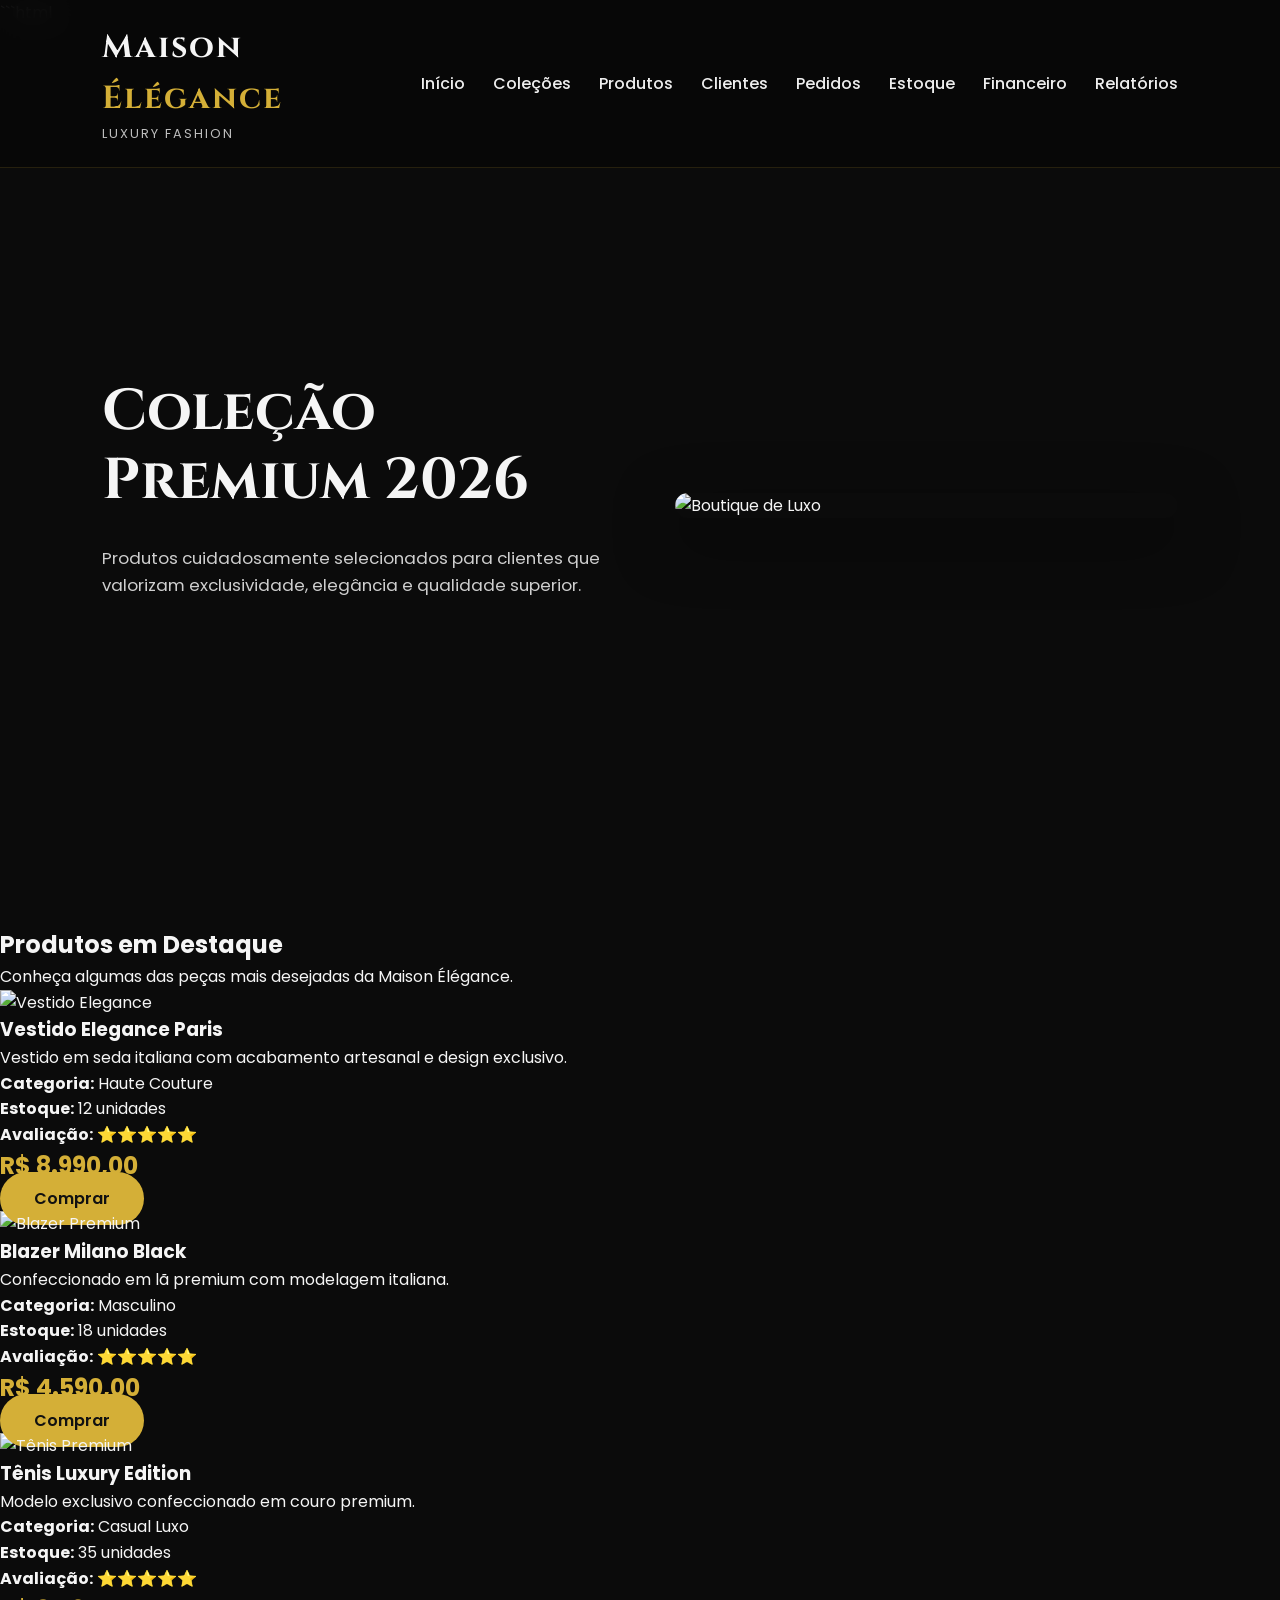
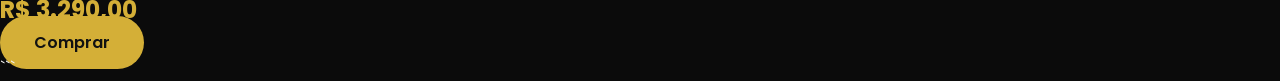
==== produtos.html @ 4df2e060 "Create produtos.html" ====
```html
<!DOCTYPE html>
<html lang="pt-BR">

<head>

    <meta charset="UTF-8">

    <meta name="viewport" content="width=device-width, initial-scale=1.0">

    <title>Produtos | Maison Élégance</title>

    <link rel="preconnect" href="https://fonts.googleapis.com">

    <link rel="preconnect" href="https://fonts.gstatic.com" crossorigin>

    <link href="https://fonts.googleapis.com/css2?family=Cinzel:wght@500;700&family=Poppins:wght@300;400;500;600&display=swap" rel="stylesheet">

    <link rel="stylesheet" href="style.css">

    <link rel="stylesheet"
        href="https://cdnjs.cloudflare.com/ajax/libs/font-awesome/6.6.0/css/all.min.css">

</head>

<body>

<header>

    <div class="logo">

        <h1>Maison <span>Élégance</span></h1>

        <p>Luxury Fashion</p>

    </div>

    <nav>

        <ul>

            <li><a href="index.html">Início</a></li>
            <li><a href="catalogo.html">Coleções</a></li>
            <li><a href="produtos.html">Produtos</a></li>
            <li><a href="clientes.html">Clientes</a></li>
            <li><a href="pedidos.html">Pedidos</a></li>
            <li><a href="estoque.html">Estoque</a></li>
            <li><a href="financeiro.html">Financeiro</a></li>
            <li><a href="relatorios.html">Relatórios</a></li>

        </ul>

    </nav>

</header>

<section class="hero">

    <div class="hero-text">

        <h2>Coleção Premium 2026</h2>

        <p>

            Produtos cuidadosamente selecionados para clientes que valorizam
            exclusividade, elegância e qualidade superior.

        </p>

    </div>

    <div class="hero-image">

        <img src="https://images.unsplash.com/photo-1441986300917-64674bd600d8?auto=format&fit=crop&w=900&q=80"
            alt="Boutique de Luxo">

    </div>

</section>

<section class="highlights">

<h2>Produtos em Destaque</h2>

<p>

Conheça algumas das peças mais desejadas da Maison Élégance.

</p>

<div class="cards">

<!-- Produto 1 -->

<div class="card">

<img src="https://images.unsplash.com/photo-1496747611176-843222e1e57c?auto=format&fit=crop&w=700&q=80"
alt="Vestido Elegance">

<h3>Vestido Elegance Paris</h3>

<p>

Vestido em seda italiana com acabamento artesanal e design exclusivo.

</p>

<p><strong>Categoria:</strong> Haute Couture</p>

<p><strong>Estoque:</strong> 12 unidades</p>

<p><strong>Avaliação:</strong> ⭐⭐⭐⭐⭐</p>

<h2 style="color:#D4AF37;">R$ 8.990,00</h2>

<a href="#" class="btn-gold">Comprar</a>

</div>

<!-- Produto 2 -->

<div class="card">

<img src="https://images.unsplash.com/photo-1521572267360-ee0c2909d518?auto=format&fit=crop&w=700&q=80"
alt="Blazer Premium">

<h3>Blazer Milano Black</h3>

<p>

Confeccionado em lã premium com modelagem italiana.

</p>

<p><strong>Categoria:</strong> Masculino</p>

<p><strong>Estoque:</strong> 18 unidades</p>

<p><strong>Avaliação:</strong> ⭐⭐⭐⭐⭐</p>

<h2 style="color:#D4AF37;">R$ 4.590,00</h2>

<a href="#" class="btn-gold">Comprar</a>

</div>

<!-- Produto 3 -->

<div class="card">

<img src="https://images.unsplash.com/photo-1542291026-7eec264c27ff?auto=format&fit=crop&w=700&q=80"
alt="Tênis Premium">

<h3>Tênis Luxury Edition</h3>

<p>

Modelo exclusivo confeccionado em couro premium.

</p>

<p><strong>Categoria:</strong> Casual Luxo</p>

<p><strong>Estoque:</strong> 35 unidades</p>

<p><strong>Avaliação:</strong> ⭐⭐⭐⭐⭐</p>

<h2 style="color:#D4AF37;">R$ 3.290,00</h2>

<a href="#" class="btn-gold">Comprar</a>

</div>
```
---- style.css ----
/* ===========================================================
   MAISON ÉLÉGANCE
   Luxury Fashion Management System
   =========================================================== */

*{
    margin:0;
    padding:0;
    box-sizing:border-box;
}

html{
    scroll-behavior:smooth;
}

body{

    font-family:'Poppins',sans-serif;

    background:#0b0b0b;

    color:#f5f5f5;

    line-height:1.6;

}

/* ========================= */

a{

    text-decoration:none;

    color:inherit;

}

ul{

    list-style:none;

}

img{

    max-width:100%;

    display:block;

}

/* ========================= */
/* HEADER */
/* ========================= */

header{

    width:100%;

    display:flex;

    justify-content:space-between;

    align-items:center;

    padding:22px 8%;

    position:fixed;

    top:0;

    left:0;

    z-index:999;

    background:rgba(8,8,8,.92);

    backdrop-filter:blur(12px);

    border-bottom:1px solid rgba(212,175,55,.15);

}

.logo h1{

    font-family:'Cinzel',serif;

    font-size:2rem;

    letter-spacing:2px;

}

.logo span{

    color:#d4af37;

}

.logo p{

    color:#bdbdbd;

    font-size:.8rem;

    letter-spacing:2px;

    text-transform:uppercase;

}

nav ul{

    display:flex;

    gap:28px;

}

nav a{

    color:#eee;

    font-weight:500;

    transition:.35s;

    position:relative;

}

nav a::after{

    content:"";

    position:absolute;

    left:0;

    bottom:-6px;

    width:0;

    height:2px;

    background:#d4af37;

    transition:.35s;

}

nav a:hover{

    color:#d4af37;

}

nav a:hover::after{

    width:100%;

}

/* ========================= */
/* HERO */
/* ========================= */

.hero{

    min-height:100vh;

    display:grid;

    grid-template-columns:1fr 1fr;

    align-items:center;

    gap:70px;

    padding:140px 8% 80px;

}

.hero h2{

    font-family:'Cinzel',serif;

    font-size:3.6rem;

    line-height:1.2;

    margin-bottom:30px;

}

.hero p{

    font-size:1.05rem;

    color:#cfcfcf;

    margin-bottom:35px;

}

.hero-image img{

    border-radius:18px;

    box-shadow:

    0 20px 60px rgba(0,0,0,.55);

}

/* ========================= */
/* BOTÕES */
/* ========================= */

.buttons{

    display:flex;

    gap:20px;

    flex-wrap:wrap;

}

.btn-gold{

    background:#d4af37;

    color:#111;

    padding:15px 34px;

    border-radius:40px;

    font-weight:600;

    transition:.35s;

}

.btn-gold:hover{

    transform:translateY(-4px);

    box-shadow:0 15px 35px rgba(212,175,55,.35);

}

.btn-dark{

    border:2px solid #d4af37;

    color:#d4af37;

    padding:15px 34px;

    border-radius:40px;

    transition:.35s;

}

.btn-dark:hover{

    background:#d4af37;

    color:#111;

}
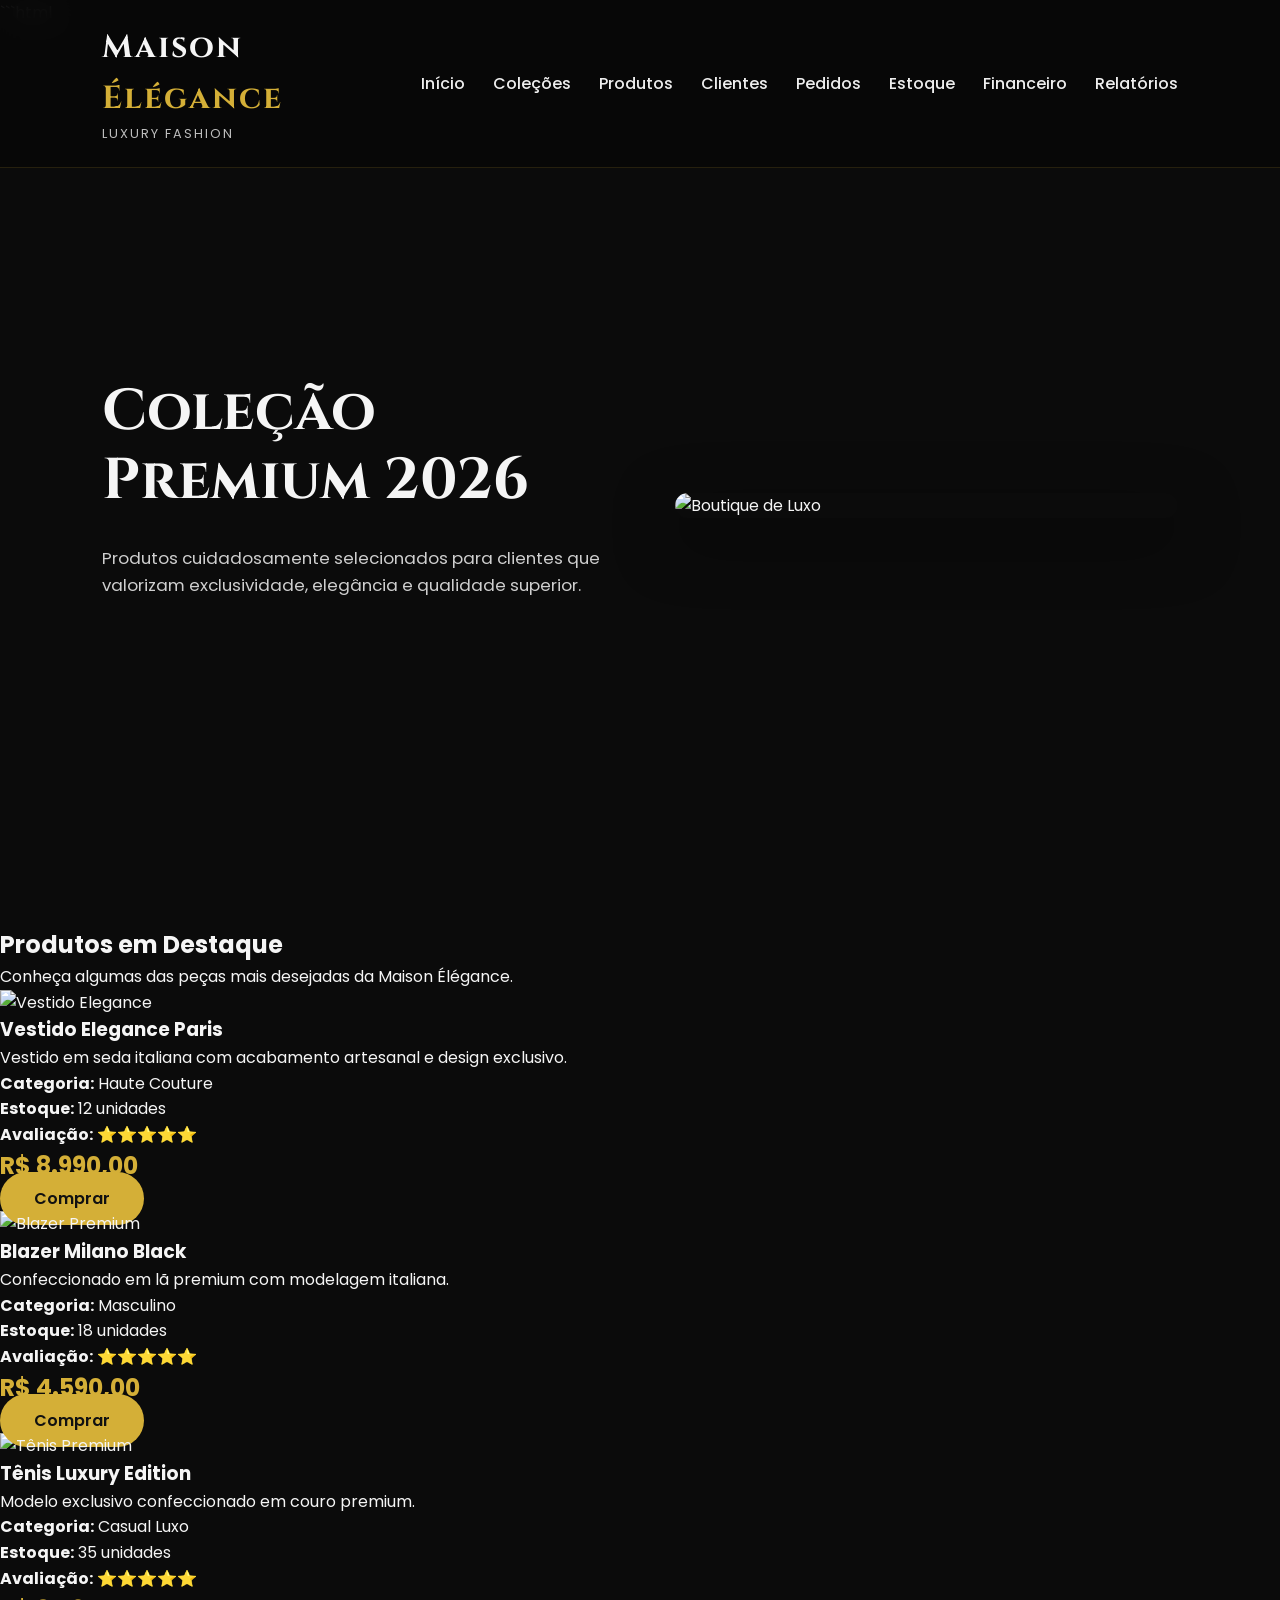
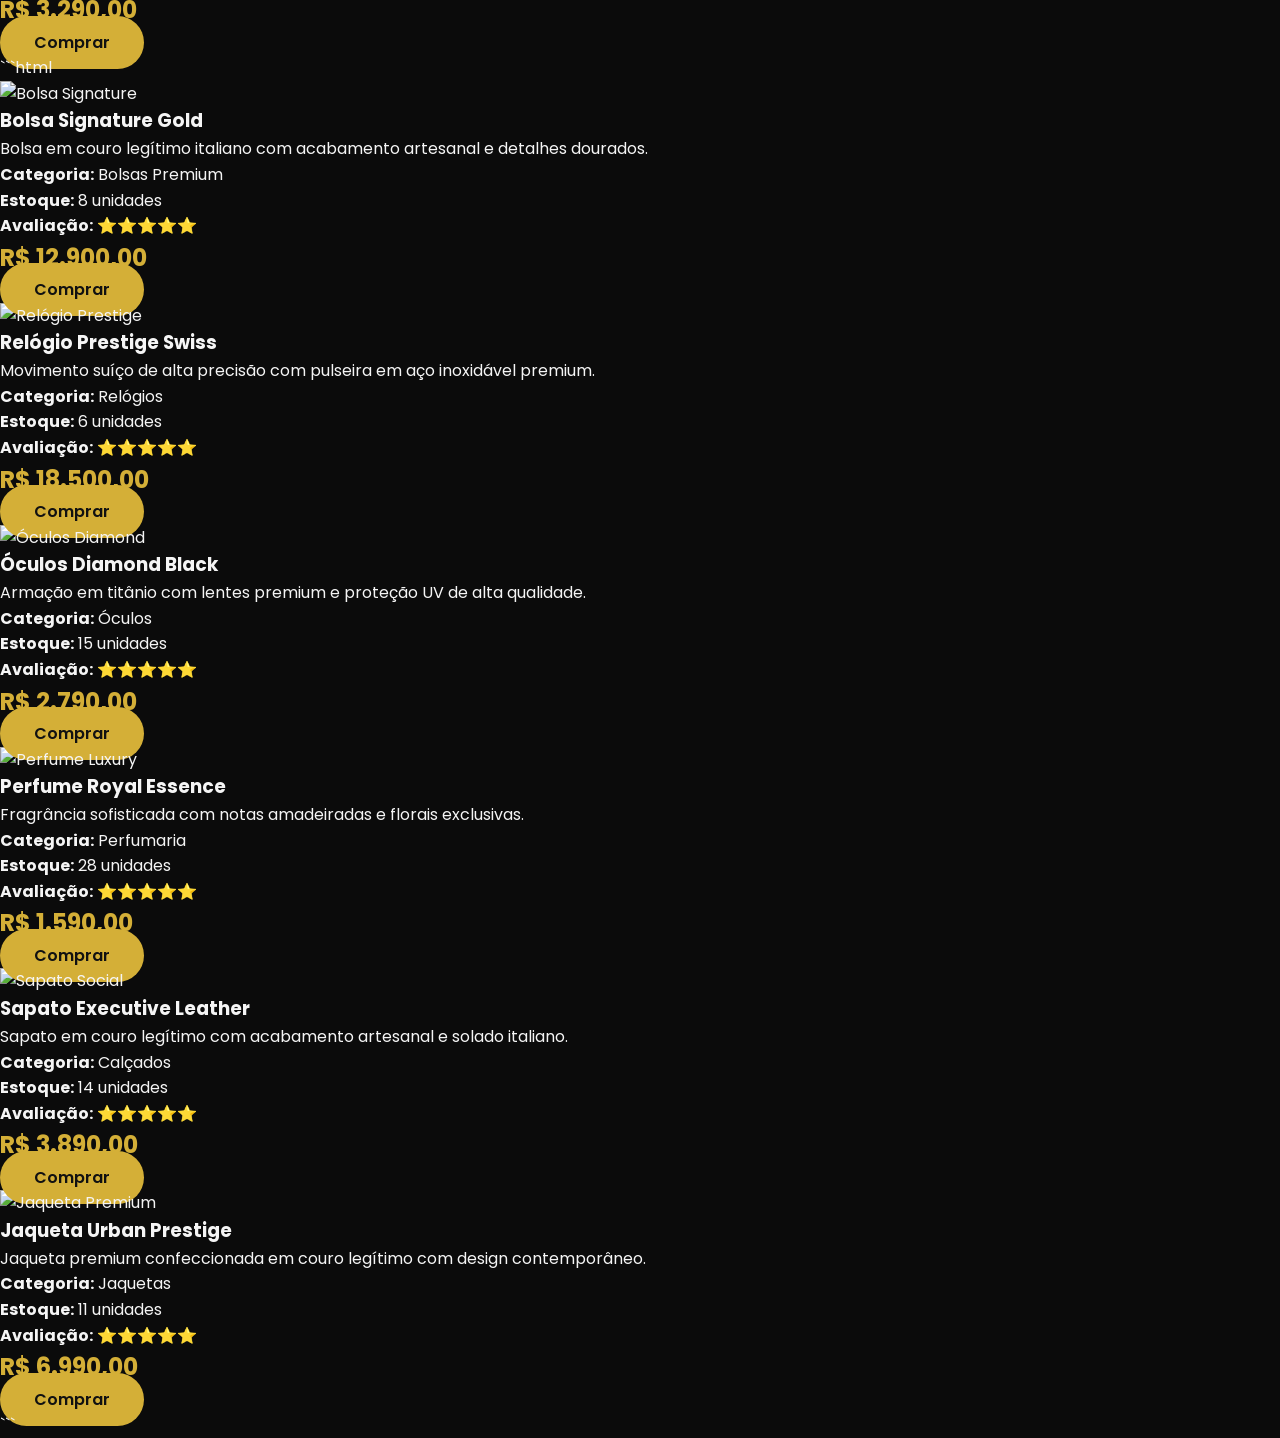
==== commit 74246213: "Add multiple product listings to produtos.html Added new product listings for Bolsa Signature Gold, " ====
--- a/produtos.html
+++ b/produtos.html
@@ -170,4 +170,155 @@
 <a href="#" class="btn-gold">Comprar</a>
 
 </div>
+
+```html
+<!-- Produto 4 -->
+
+<div class="card">
+
+    <img src="https://images.unsplash.com/photo-1584917865442-de89df76afd3?auto=format&fit=crop&w=700&q=80"
+        alt="Bolsa Signature">
+
+    <h3>Bolsa Signature Gold</h3>
+
+    <p>
+        Bolsa em couro legítimo italiano com acabamento artesanal e detalhes dourados.
+    </p>
+
+    <p><strong>Categoria:</strong> Bolsas Premium</p>
+
+    <p><strong>Estoque:</strong> 8 unidades</p>
+
+    <p><strong>Avaliação:</strong> ⭐⭐⭐⭐⭐</p>
+
+    <h2 style="color:#D4AF37;">R$ 12.900,00</h2>
+
+    <a href="#" class="btn-gold">Comprar</a>
+
+</div>
+
+<!-- Produto 5 -->
+
+<div class="card">
+
+    <img src="https://images.unsplash.com/photo-1523170335258-f5ed11844a49?auto=format&fit=crop&w=700&q=80"
+        alt="Relógio Prestige">
+
+    <h3>Relógio Prestige Swiss</h3>
+
+    <p>
+        Movimento suíço de alta precisão com pulseira em aço inoxidável premium.
+    </p>
+
+    <p><strong>Categoria:</strong> Relógios</p>
+
+    <p><strong>Estoque:</strong> 6 unidades</p>
+
+    <p><strong>Avaliação:</strong> ⭐⭐⭐⭐⭐</p>
+
+    <h2 style="color:#D4AF37;">R$ 18.500,00</h2>
+
+    <a href="#" class="btn-gold">Comprar</a>
+
+</div>
+
+<!-- Produto 6 -->
+
+<div class="card">
+
+    <img src="https://images.unsplash.com/photo-1511499767150-a48a237f0083?auto=format&fit=crop&w=700&q=80"
+        alt="Óculos Diamond">
+
+    <h3>Óculos Diamond Black</h3>
+
+    <p>
+        Armação em titânio com lentes premium e proteção UV de alta qualidade.
+    </p>
+
+    <p><strong>Categoria:</strong> Óculos</p>
+
+    <p><strong>Estoque:</strong> 15 unidades</p>
+
+    <p><strong>Avaliação:</strong> ⭐⭐⭐⭐⭐</p>
+
+    <h2 style="color:#D4AF37;">R$ 2.790,00</h2>
+
+    <a href="#" class="btn-gold">Comprar</a>
+
+</div>
+
+<!-- Produto 7 -->
+
+<div class="card">
+
+    <img src="https://images.unsplash.com/photo-1541643600914-78b084683601?auto=format&fit=crop&w=700&q=80"
+        alt="Perfume Luxury">
+
+    <h3>Perfume Royal Essence</h3>
+
+    <p>
+        Fragrância sofisticada com notas amadeiradas e florais exclusivas.
+    </p>
+
+    <p><strong>Categoria:</strong> Perfumaria</p>
+
+    <p><strong>Estoque:</strong> 28 unidades</p>
+
+    <p><strong>Avaliação:</strong> ⭐⭐⭐⭐⭐</p>
+
+    <h2 style="color:#D4AF37;">R$ 1.590,00</h2>
+
+    <a href="#" class="btn-gold">Comprar</a>
+
+</div>
+
+<!-- Produto 8 -->
+
+<div class="card">
+
+    <img src="https://images.unsplash.com/photo-1617038220319-276d3cfab638?auto=format&fit=crop&w=700&q=80"
+        alt="Sapato Social">
+
+    <h3>Sapato Executive Leather</h3>
+
+    <p>
+        Sapato em couro legítimo com acabamento artesanal e solado italiano.
+    </p>
+
+    <p><strong>Categoria:</strong> Calçados</p>
+
+    <p><strong>Estoque:</strong> 14 unidades</p>
+
+    <p><strong>Avaliação:</strong> ⭐⭐⭐⭐⭐</p>
+
+    <h2 style="color:#D4AF37;">R$ 3.890,00</h2>
+
+    <a href="#" class="btn-gold">Comprar</a>
+
+</div>
+
+<!-- Produto 9 -->
+
+<div class="card">
+
+    <img src="https://images.unsplash.com/photo-1551028719-00167b16eac5?auto=format&fit=crop&w=700&q=80"
+        alt="Jaqueta Premium">
+
+    <h3>Jaqueta Urban Prestige</h3>
+
+    <p>
+        Jaqueta premium confeccionada em couro legítimo com design contemporâneo.
+    </p>
+
+    <p><strong>Categoria:</strong> Jaquetas</p>
+
+    <p><strong>Estoque:</strong> 11 unidades</p>
+
+    <p><strong>Avaliação:</strong> ⭐⭐⭐⭐⭐</p>
+
+    <h2 style="color:#D4AF37;">R$ 6.990,00</h2>
+
+    <a href="#" class="btn-gold">Comprar</a>
+
+</div>
 ```
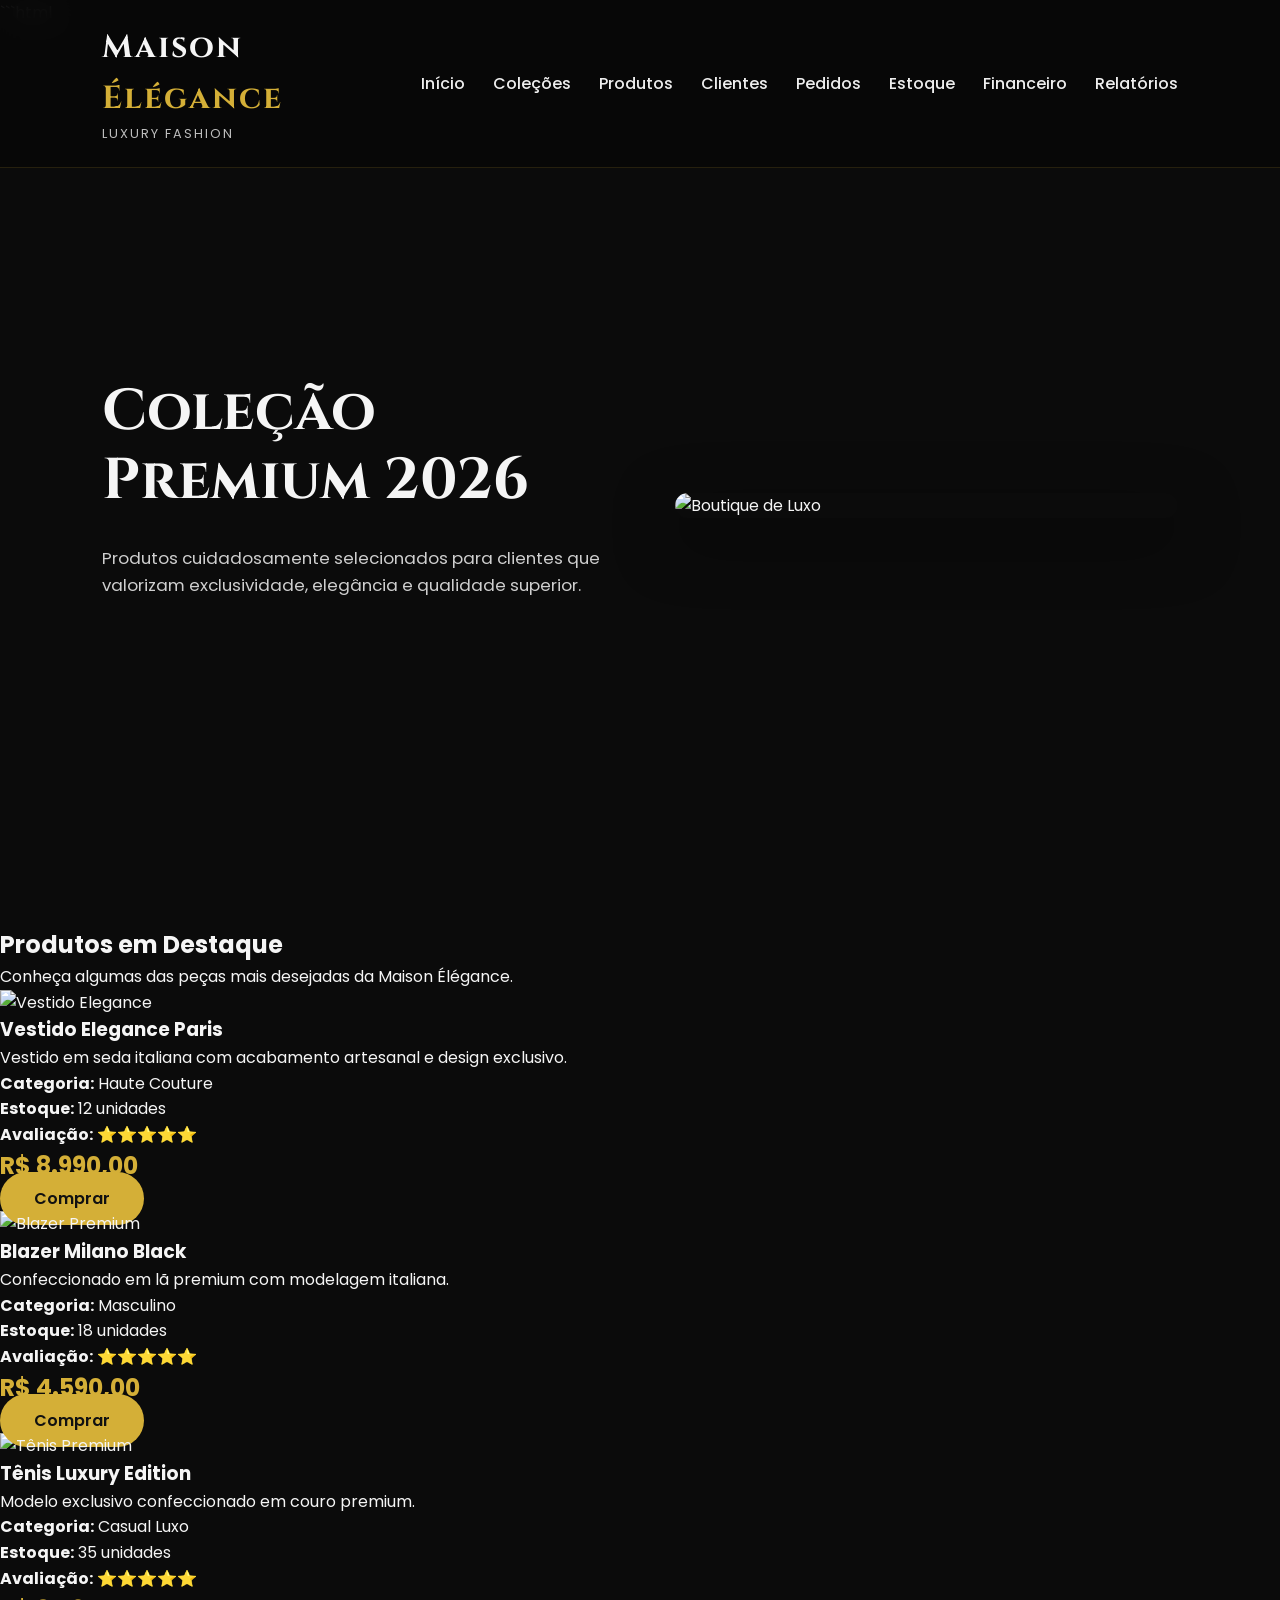
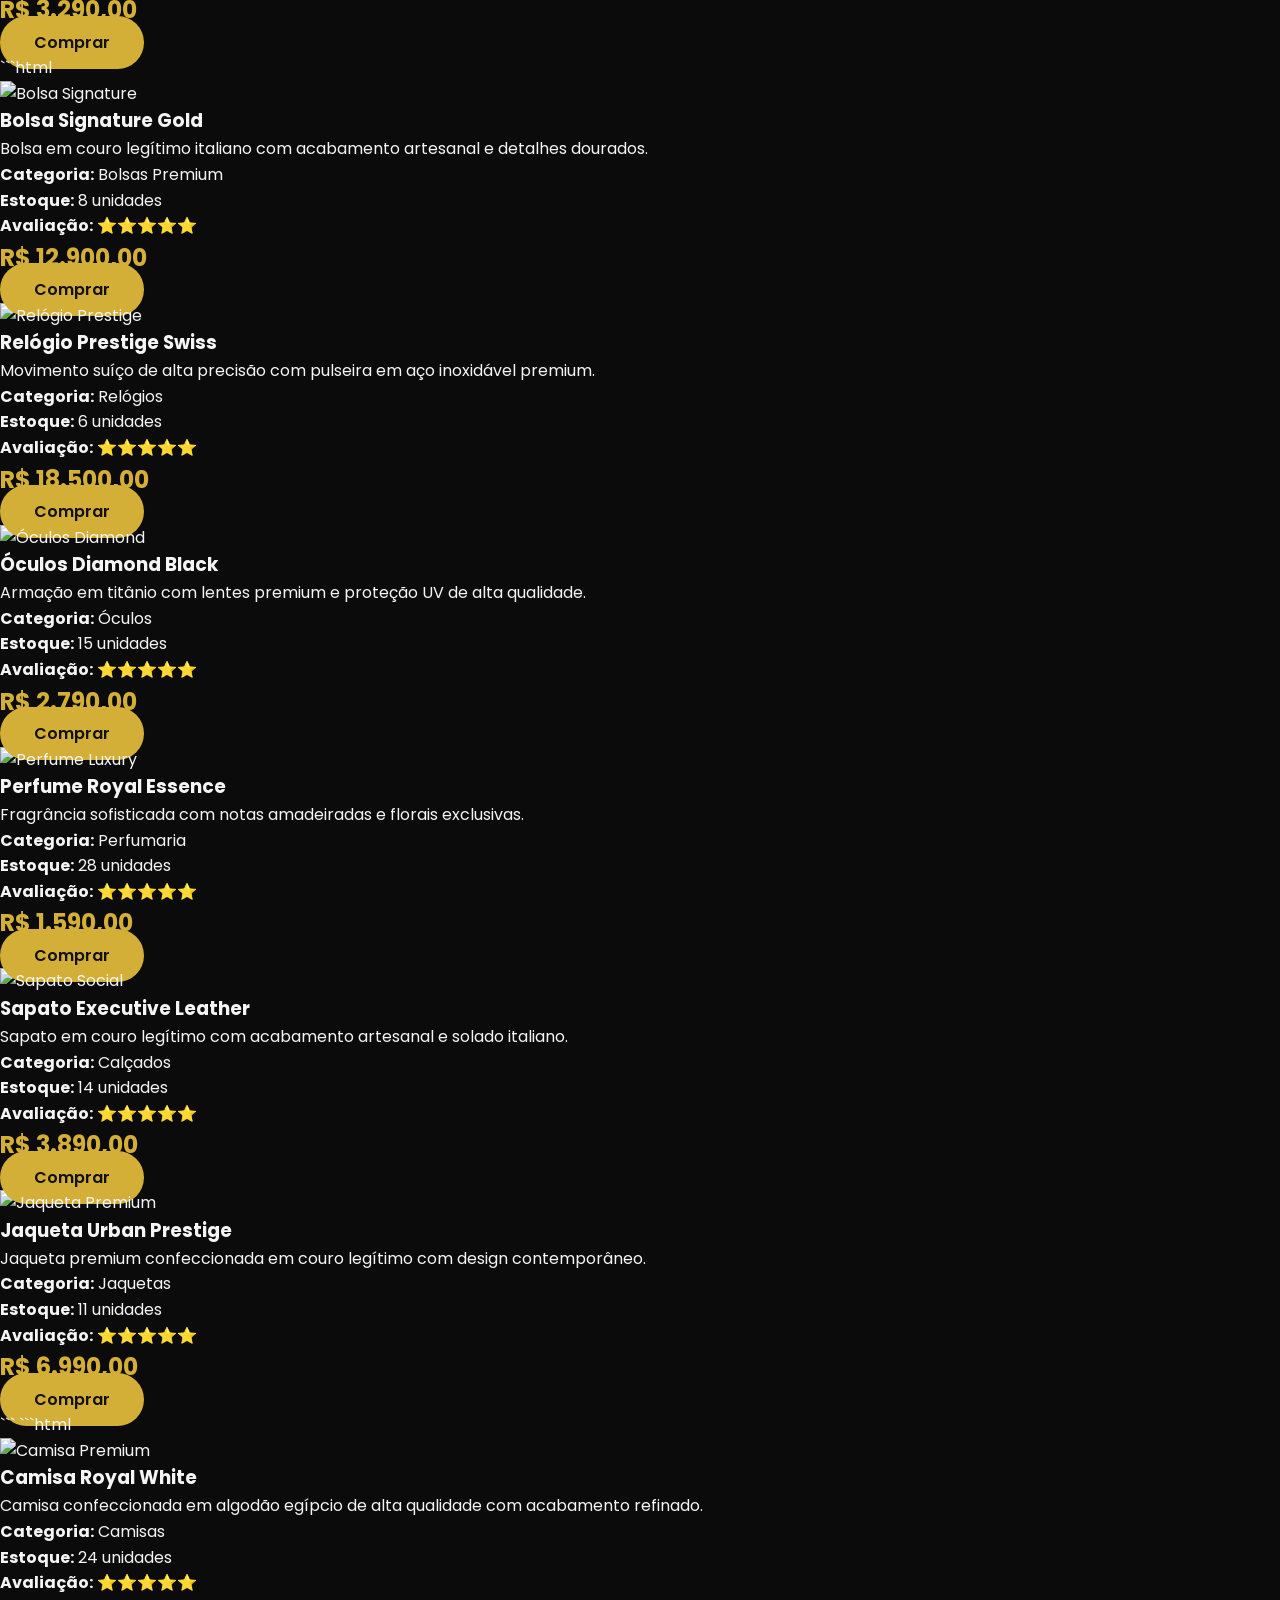
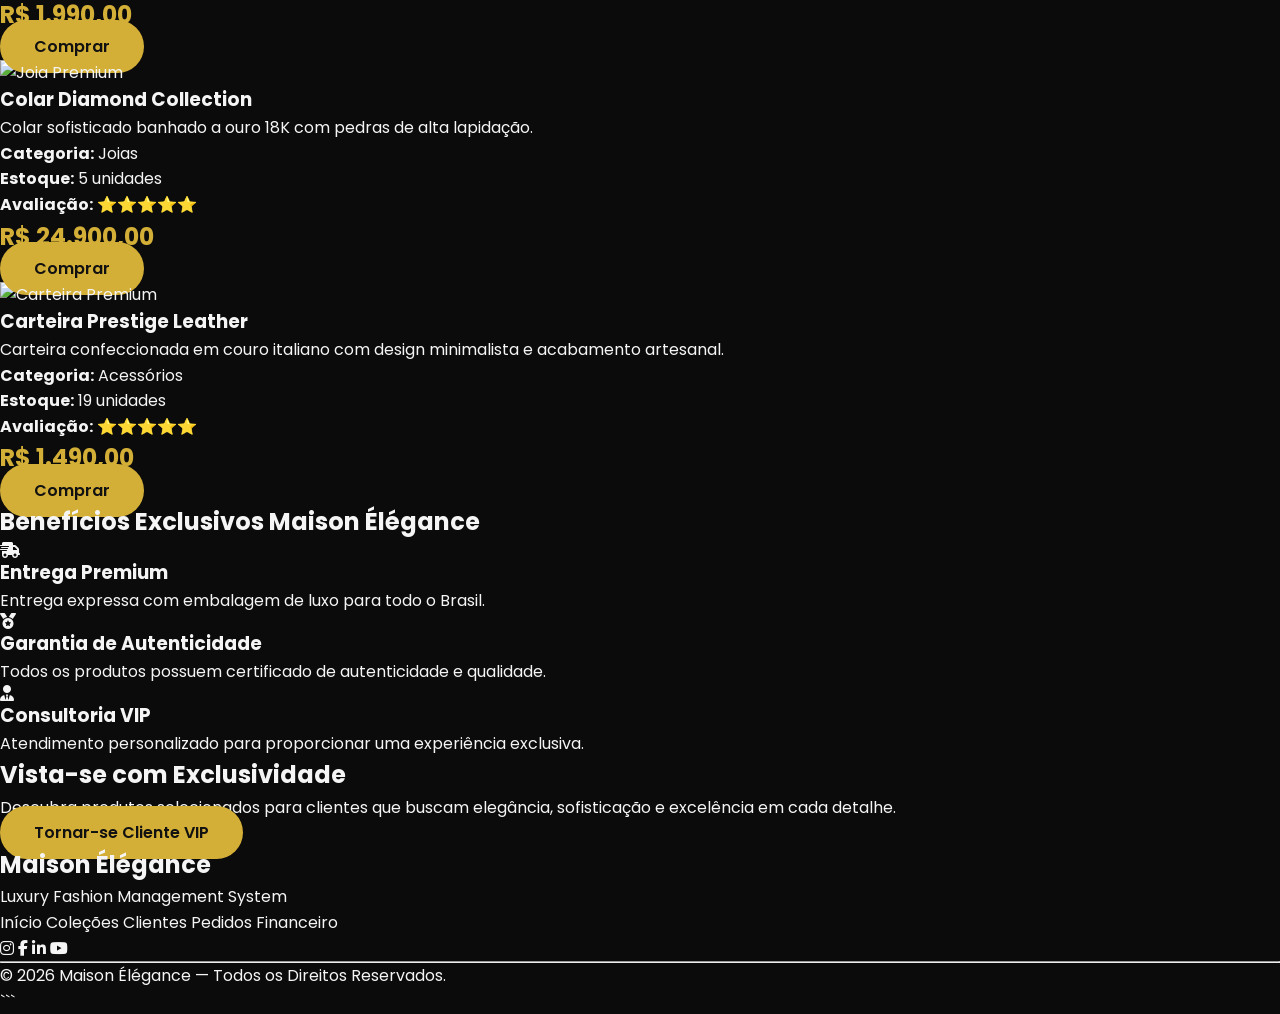
==== commit 85bcb904: "Update produtos.html" ====
--- a/produtos.html
+++ b/produtos.html
@@ -322,3 +322,198 @@
 
 </div>
 ```
+```html
+<!-- Produto 10 -->
+
+<div class="card">
+
+    <img src="https://images.unsplash.com/photo-1523381210434-271e8be1f52b?auto=format&fit=crop&w=700&q=80"
+        alt="Camisa Premium">
+
+    <h3>Camisa Royal White</h3>
+
+    <p>
+        Camisa confeccionada em algodão egípcio de alta qualidade com acabamento refinado.
+    </p>
+
+    <p><strong>Categoria:</strong> Camisas</p>
+
+    <p><strong>Estoque:</strong> 24 unidades</p>
+
+    <p><strong>Avaliação:</strong> ⭐⭐⭐⭐⭐</p>
+
+    <h2 style="color:#D4AF37;">R$ 1.990,00</h2>
+
+    <a href="#" class="btn-gold">Comprar</a>
+
+</div>
+
+<!-- Produto 11 -->
+
+<div class="card">
+
+    <img src="https://images.unsplash.com/photo-1512436991641-6745cdb1723f?auto=format&fit=crop&w=700&q=80"
+        alt="Joia Premium">
+
+    <h3>Colar Diamond Collection</h3>
+
+    <p>
+        Colar sofisticado banhado a ouro 18K com pedras de alta lapidação.
+    </p>
+
+    <p><strong>Categoria:</strong> Joias</p>
+
+    <p><strong>Estoque:</strong> 5 unidades</p>
+
+    <p><strong>Avaliação:</strong> ⭐⭐⭐⭐⭐</p>
+
+    <h2 style="color:#D4AF37;">R$ 24.900,00</h2>
+
+    <a href="#" class="btn-gold">Comprar</a>
+
+</div>
+
+<!-- Produto 12 -->
+
+<div class="card">
+
+    <img src="https://images.unsplash.com/photo-1507679799987-c73779587ccf?auto=format&fit=crop&w=700&q=80"
+        alt="Carteira Premium">
+
+    <h3>Carteira Prestige Leather</h3>
+
+    <p>
+        Carteira confeccionada em couro italiano com design minimalista e acabamento artesanal.
+    </p>
+
+    <p><strong>Categoria:</strong> Acessórios</p>
+
+    <p><strong>Estoque:</strong> 19 unidades</p>
+
+    <p><strong>Avaliação:</strong> ⭐⭐⭐⭐⭐</p>
+
+    <h2 style="color:#D4AF37;">R$ 1.490,00</h2>
+
+    <a href="#" class="btn-gold">Comprar</a>
+
+</div>
+
+</div>
+
+</section>
+
+<!-- BENEFÍCIOS -->
+
+<section class="advantages">
+
+    <h2>Benefícios Exclusivos Maison Élégance</h2>
+
+    <div class="advantages-grid">
+
+        <div class="advantage">
+
+            <i class="fas fa-shipping-fast"></i>
+
+            <h3>Entrega Premium</h3>
+
+            <p>
+                Entrega expressa com embalagem de luxo para todo o Brasil.
+            </p>
+
+        </div>
+
+        <div class="advantage">
+
+            <i class="fas fa-medal"></i>
+
+            <h3>Garantia de Autenticidade</h3>
+
+            <p>
+                Todos os produtos possuem certificado de autenticidade e qualidade.
+            </p>
+
+        </div>
+
+        <div class="advantage">
+
+            <i class="fas fa-user-tie"></i>
+
+            <h3>Consultoria VIP</h3>
+
+            <p>
+                Atendimento personalizado para proporcionar uma experiência exclusiva.
+            </p>
+
+        </div>
+
+    </div>
+
+</section>
+
+<!-- CTA -->
+
+<section class="cta">
+
+    <h2>Vista-se com Exclusividade</h2>
+
+    <p>
+
+        Descubra produtos selecionados para clientes que buscam elegância,
+        sofisticação e excelência em cada detalhe.
+
+    </p>
+
+    <a href="clientes.html" class="btn-gold">
+
+        Tornar-se Cliente VIP
+
+    </a>
+
+</section>
+
+<!-- RODAPÉ -->
+
+<footer>
+
+    <div class="footer-logo">
+
+        <h2>Maison <span>Élégance</span></h2>
+
+        <p>Luxury Fashion Management System</p>
+
+    </div>
+
+    <div class="footer-links">
+
+        <a href="index.html">Início</a>
+        <a href="catalogo.html">Coleções</a>
+        <a href="clientes.html">Clientes</a>
+        <a href="pedidos.html">Pedidos</a>
+        <a href="financeiro.html">Financeiro</a>
+
+    </div>
+
+    <div class="social">
+
+        <a href="#"><i class="fab fa-instagram"></i></a>
+        <a href="#"><i class="fab fa-facebook-f"></i></a>
+        <a href="#"><i class="fab fa-linkedin-in"></i></a>
+        <a href="#"><i class="fab fa-youtube"></i></a>
+
+    </div>
+
+    <hr>
+
+    <p class="copyright">
+
+        © 2026 Maison Élégance — Todos os Direitos Reservados.
+
+    </p>
+
+</footer>
+
+</body>
+
+</html>
+```
+
